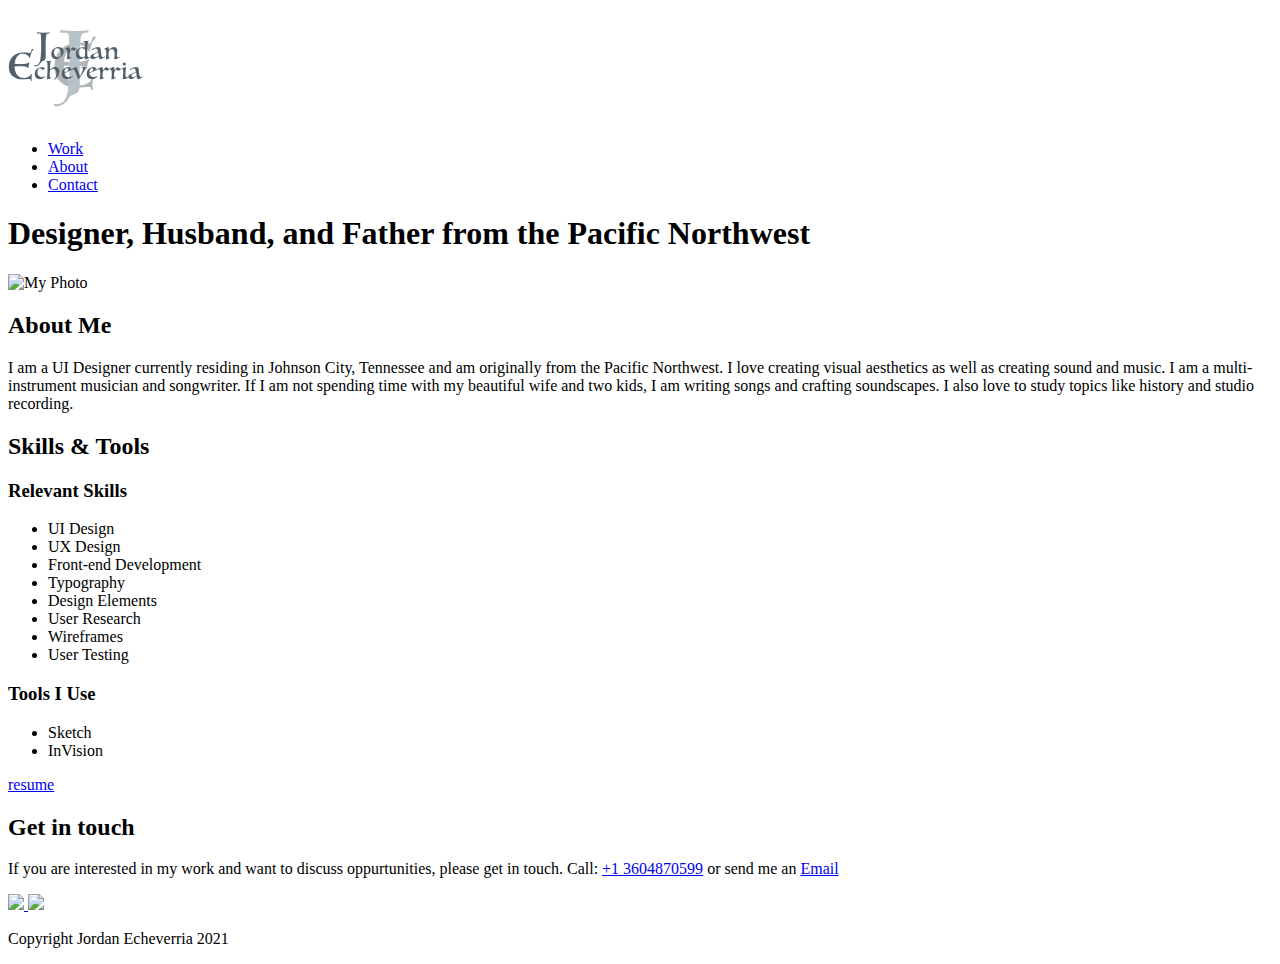
==== about jordan echeverria.html @ 2f31f10f "Change name of About.html" ====
<!DOCTYPE html>
<html lang="en" dir="ltr">

<head>
  <meta http-equiv="content-type" content="text/html; charset=utf-8">
  <meta name="author" content="Jordan Echeverria">
  <meta name="description" content="ui ux portfolio to display work">
  <title>skills and about me</title>
</head>

<body>

  <header>

    <div>
      <img src="img/logo.png" alt="Logo">
      <nav>
        <ul>
          <li><a href="index.html">Work</a></li>
          <li><a href="about.html">About</a></li>
          <li><a href="#contact">Contact</a></li>
        </ul>
      </nav>
    </div>
  </header>

  <main>

    <div>
      <div>
        <h1>Designer, Husband, and Father from the Pacific Northwest</h1>
        <div>

          <picture>
            <source srcset="img/my-photo-600px.png" media="(max-width:767px)">
            <img src="img/my-photo-1200px.png" alt="My Photo">
          </picture>

          <h2>About Me</h2>
          <p> I am a UI Designer currently residing in Johnson City, Tennessee and am originally from the Pacific Northwest.
            I love creating visual aesthetics as well as creating sound and music. I am a multi-instrument musician and songwriter.
            If I am not spending time with my beautiful wife and two kids, I am writing songs and crafting soundscapes.
            I also love to study topics like history and studio recording.</p>
          <h2>Skills & Tools</h2>
          <h3>Relevant Skills</h3>
          <ul>
            <li>UI Design</li>
            <li>UX Design</li>
            <li>Front-end Development</li>
            <li>Typography</li>
            <li>Design Elements</li>
            <li>User Research</li>
            <li>Wireframes</li>
            <li>User Testing</li>
          </ul>
          <h3>Tools I Use</h3>
           <ul>
            <li>Sketch</li>
            <li>InVision</li>
          </ul>


          <a href="files/Jordan-Echeverria.pdf" target="_blank">resume</a>
        </div>
      </div>
    </div>



  </main>

  <div>
   <div>
    <footer id="contact">

      <div>
        <h2>Get in touch</h2>
        <p>
          If you are interested in my work and want to discuss oppurtunities, please get in touch.
          Call: <a href="+13604870599">+1 3604870599</a> or send me an
          <a href="mailto:gideaonmeadows64@gmail.com">Email</a>
        </p>
      </div>
  </div>
  <div>
    <a href="https://www.linkedin.com/in/jordan-echeverria-629928214/" target="_blank"> <img src="http://via.placeholder.com/32x32">
    </a>
    <a href="https://www.instagram.com/gideonmeadows/" target="_blank"> <img src="http://via.placeholder.com/32x32">
    </a>
  <p> Copyright Jordan Echeverria 2021</p>
  </div>
  </div>

</body>

</html>
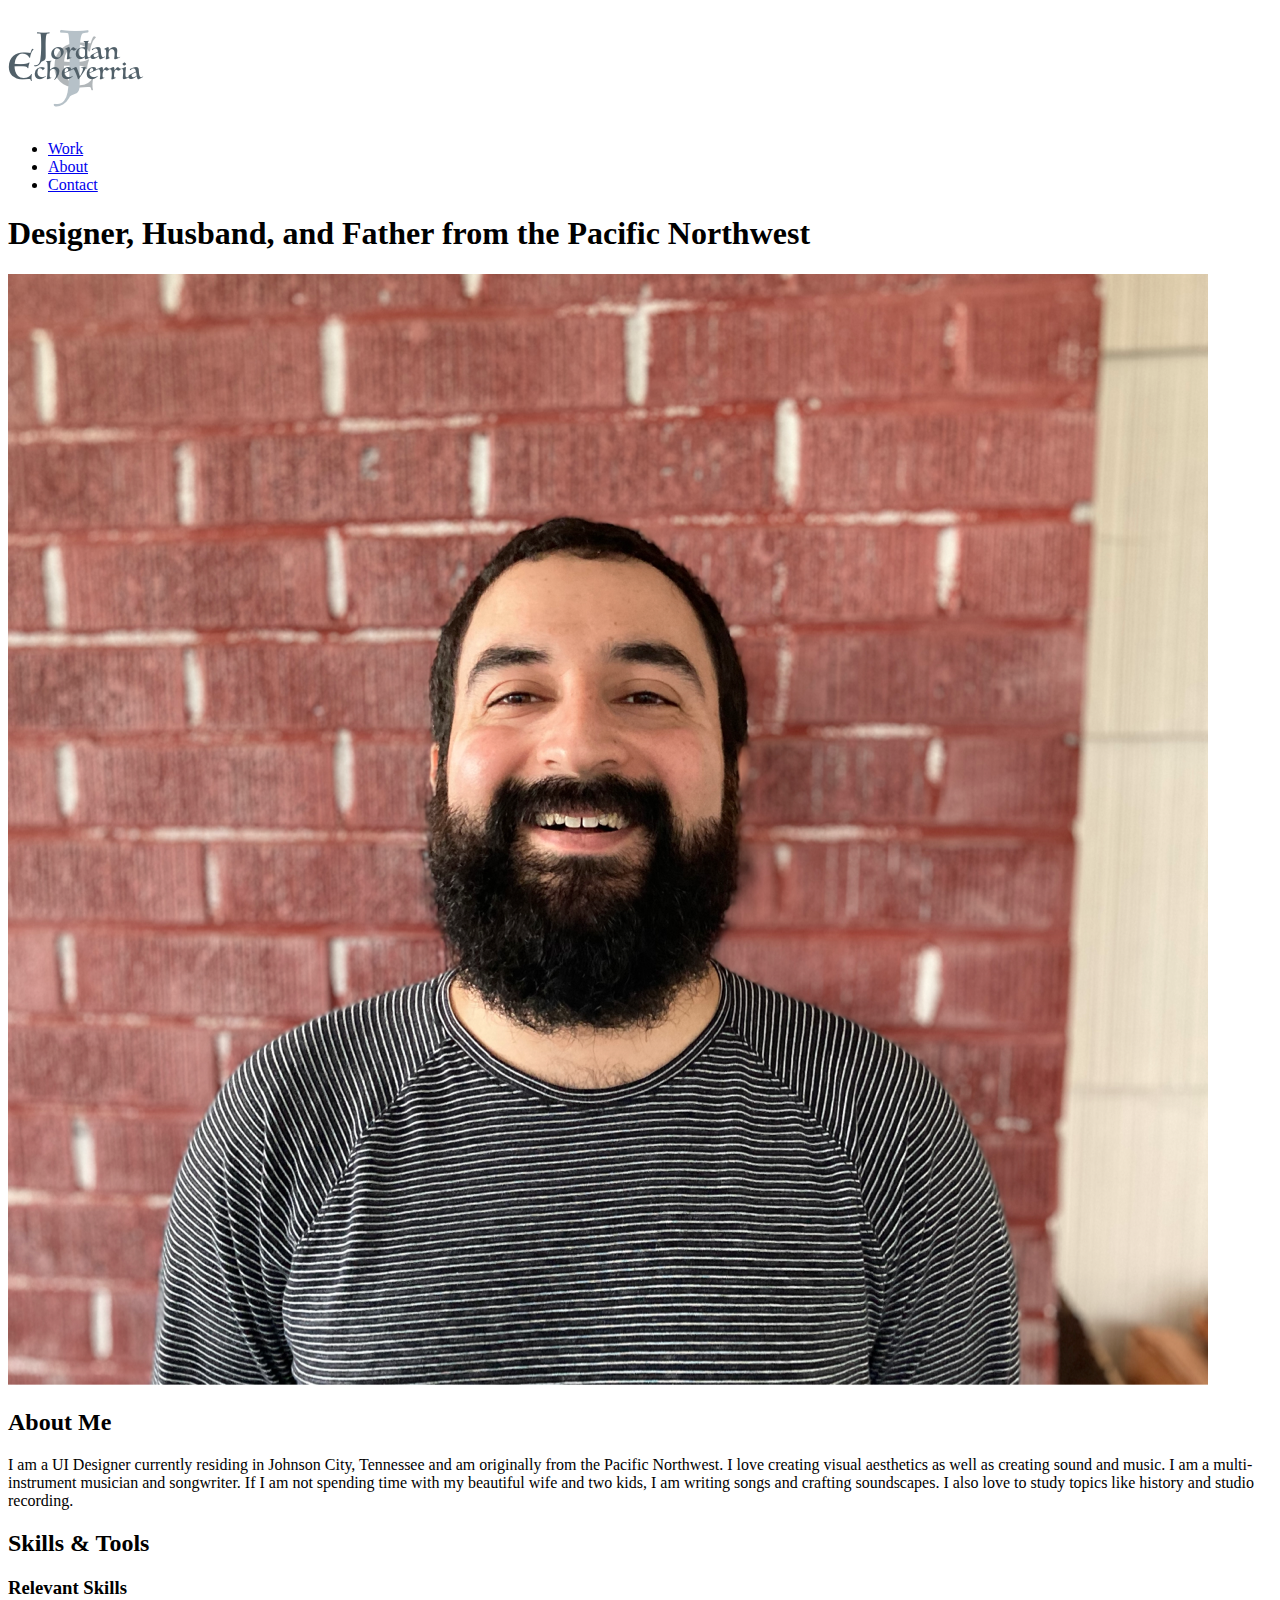
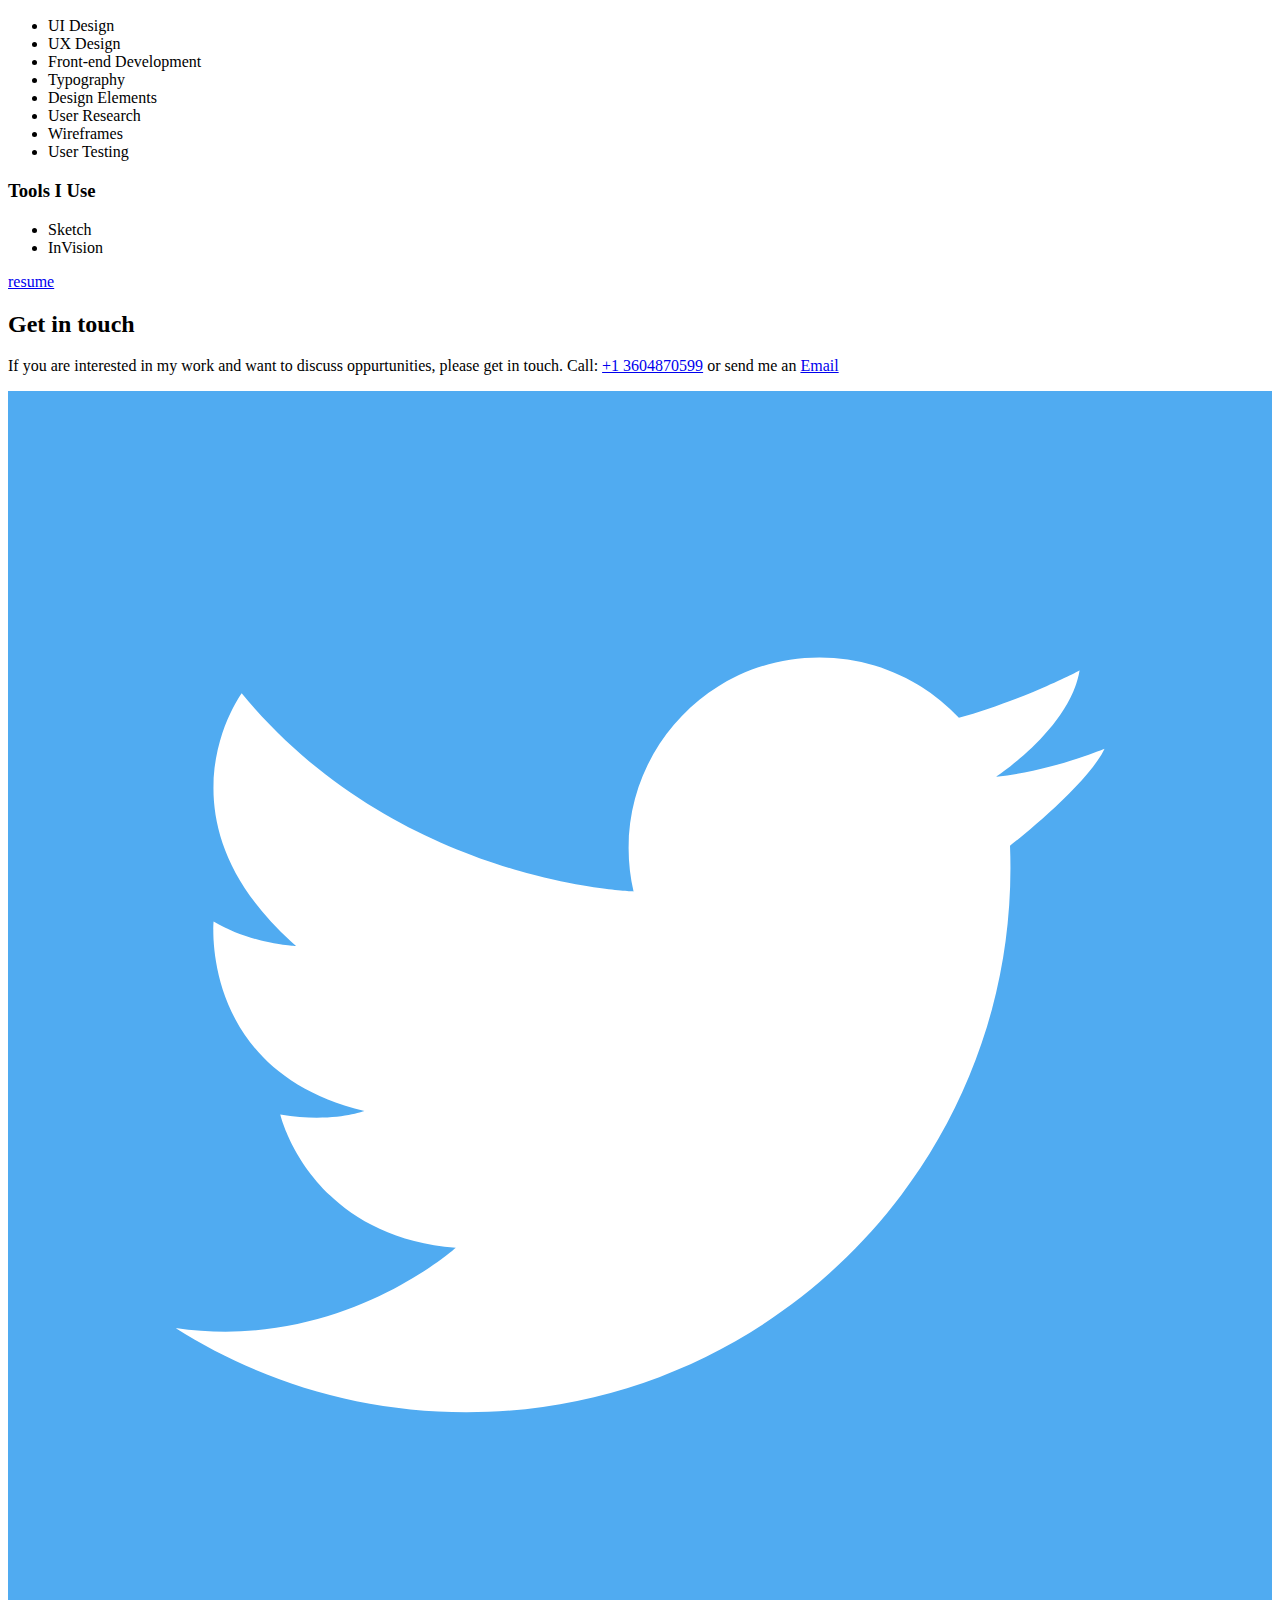
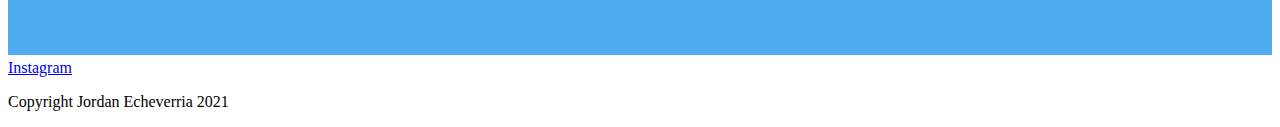
==== commit 47607cf9: "Adding icons" ====
--- a/about jordan echeverria.html
+++ b/about jordan echeverria.html
@@ -83,9 +83,22 @@
       </div>
   </div>
   <div>
-    <a href="https://www.linkedin.com/in/jordan-echeverria-629928214/" target="_blank"> <img src="http://via.placeholder.com/32x32">
+    <a href="https://www.linkedin.com/in/jordan-echeverria-629928214/" target="_blank">
+      <svg version="1.1" id="Capa_1" xmlns="http://www.w3.org/2000/svg" xmlns:xlink="http://www.w3.org/1999/xlink" x="0px" y="0px" viewBox="0 0 455.731 455.731" style="enable-background:new 0 0 455.731 455.731;" xml:space="preserve">
+        <g>
+            <rect x="0" y="0" style="fill:#50ABF1;" width="455.731" height="455.731" />
+            <path style="fill:#FFFFFF;" d="M60.377,337.822c30.33,19.236,66.308,30.368,104.875,30.368c108.349,0,196.18-87.841,196.18-196.18
+          c0-2.705-0.057-5.39-0.161-8.067c3.919-3.084,28.157-22.511,34.098-35c0,0-19.683,8.18-38.947,10.107
+          c-0.038,0-0.085,0.009-0.123,0.009c0,0,0.038-0.019,0.104-0.066c1.775-1.186,26.591-18.079,29.951-38.207
+          c0,0-13.922,7.431-33.415,13.932c-3.227,1.072-6.605,2.126-10.088,3.103c-12.565-13.41-30.425-21.78-50.25-21.78
+          c-38.027,0-68.841,30.805-68.841,68.803c0,5.362,0.617,10.581,1.784,15.592c-5.314-0.218-86.237-4.755-141.289-71.423
+          c0,0-32.902,44.917,19.607,91.105c0,0-15.962-0.636-29.733-8.864c0,0-5.058,54.416,54.407,68.329c0,0-11.701,4.432-30.368,1.272
+          c0,0,10.439,43.968,63.271,48.077c0,0-41.777,37.74-101.081,28.885L60.377,337.822z" />
+        </g>
+</svg>
     </a>
-    <a href="https://www.instagram.com/gideonmeadows/" target="_blank"> <img src="http://via.placeholder.com/32x32">
+    <a href="https://www.instagram.com/gideonmeadows/" target="_blank"> <li class="menu-item">Instagram</a>
+              </li>
     </a>
   <p> Copyright Jordan Echeverria 2021</p>
   </div>
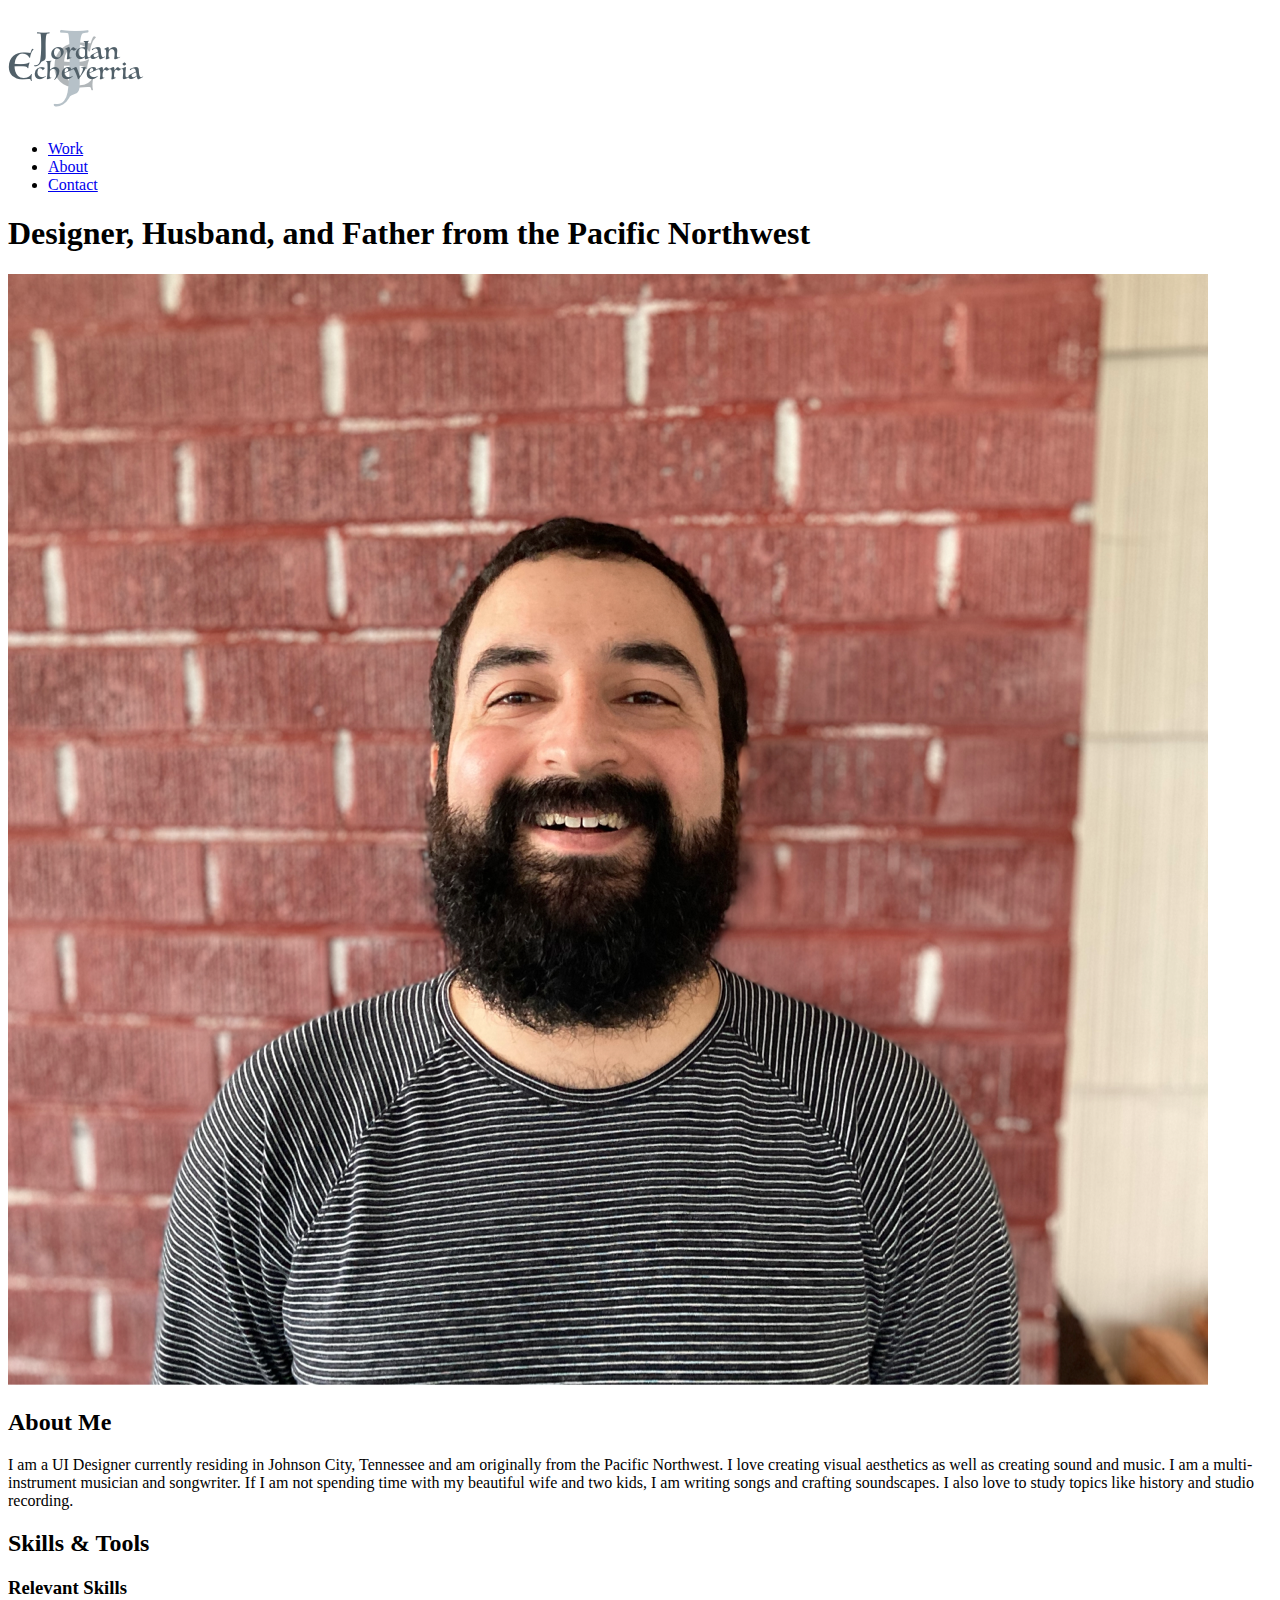
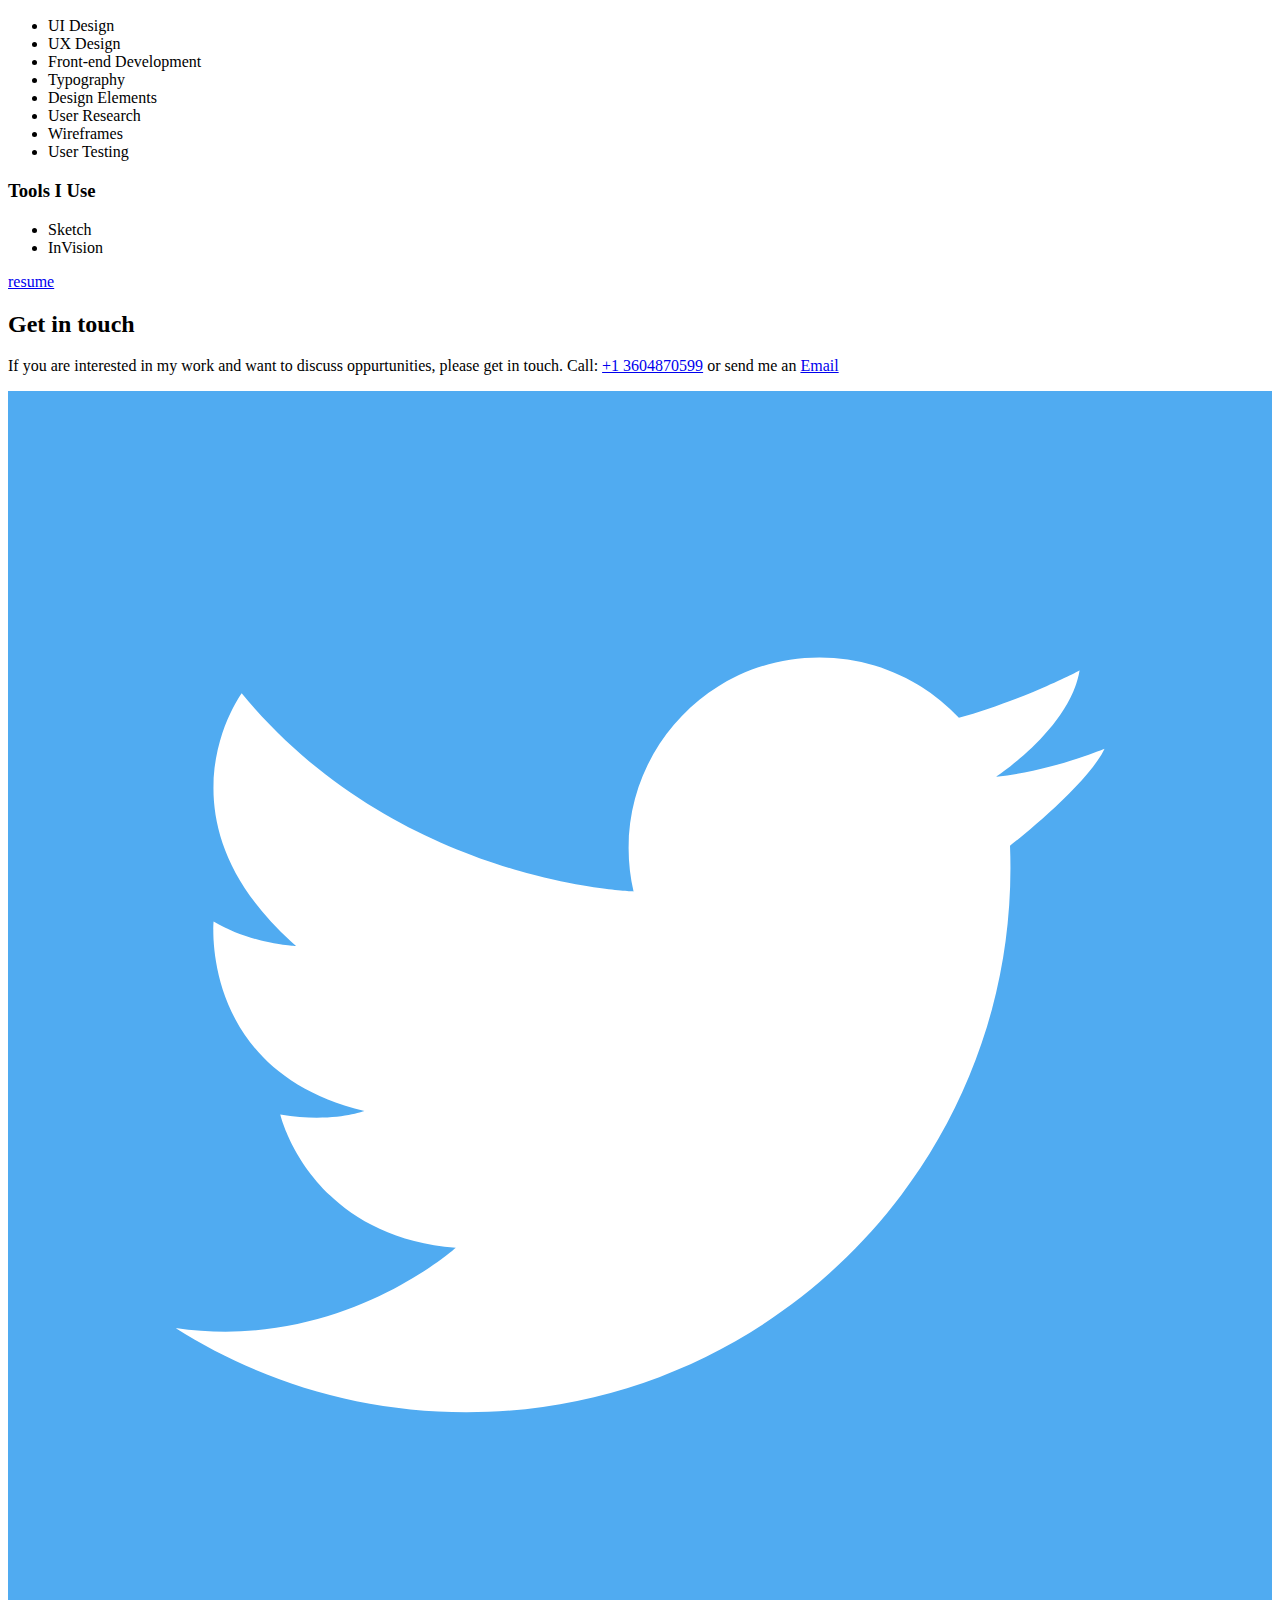
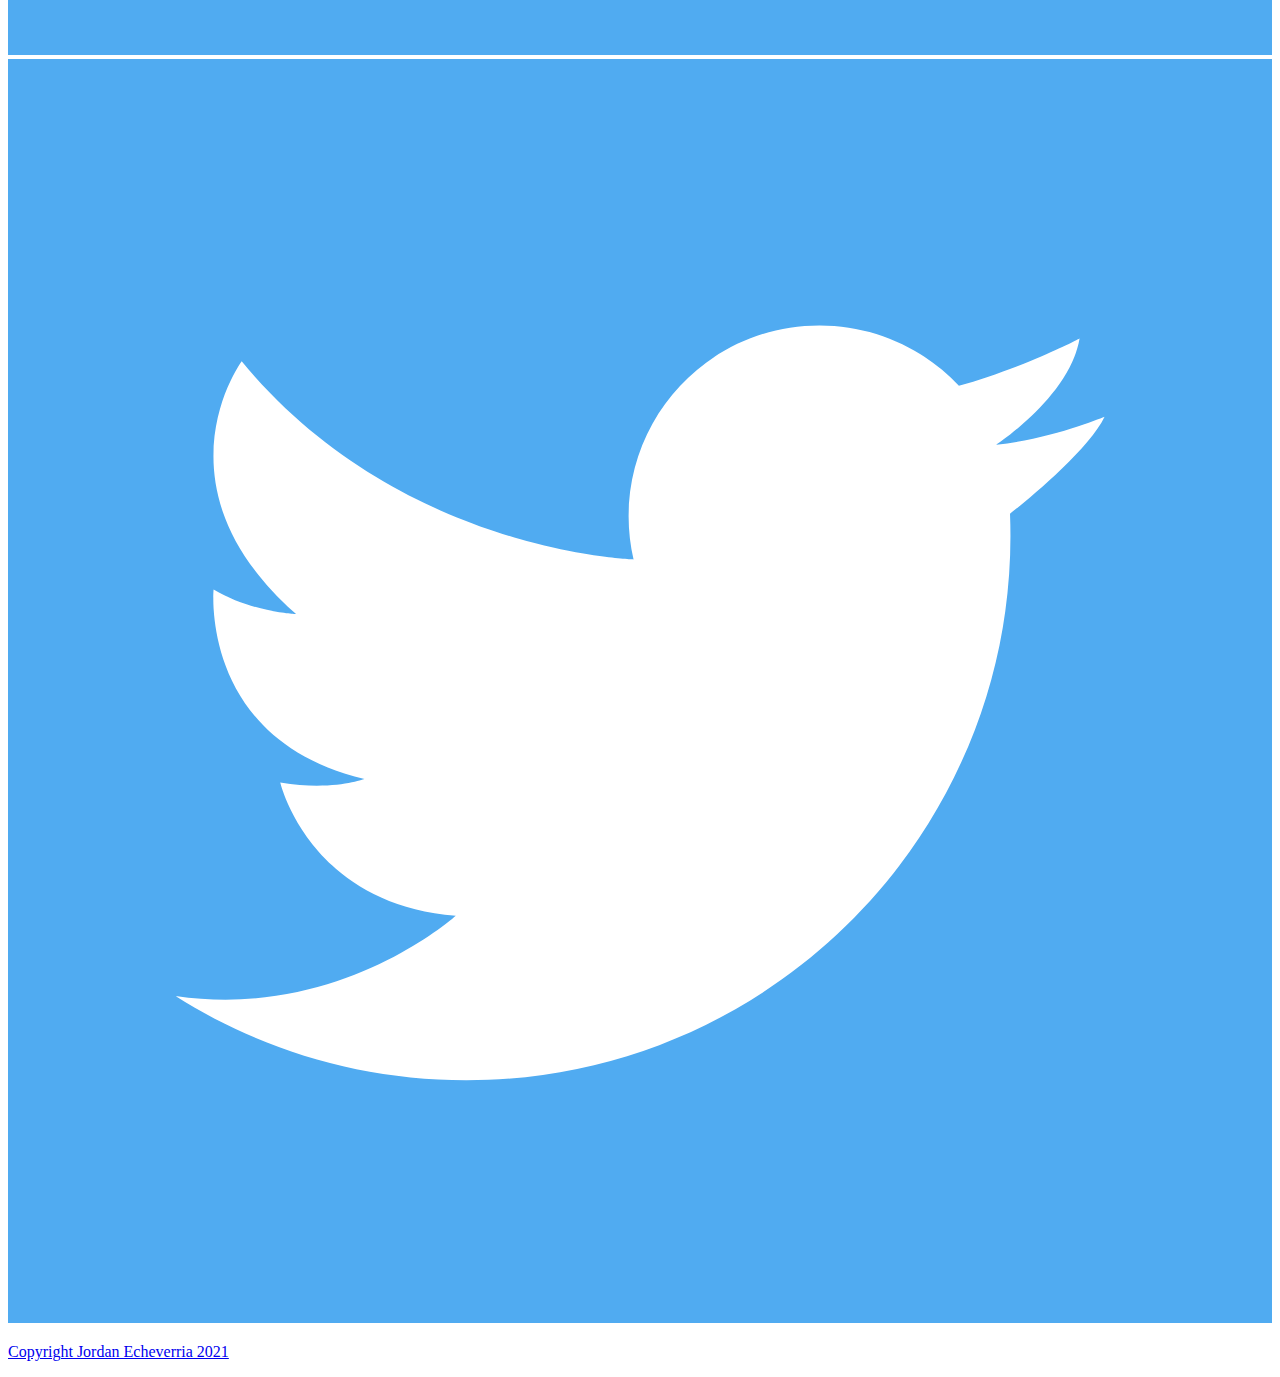
==== commit 388f7afc: "adding icons" ====
--- a/about jordan echeverria.html
+++ b/about jordan echeverria.html
@@ -97,9 +97,19 @@
         </g>
 </svg>
     </a>
-    <a href="https://www.instagram.com/gideonmeadows/" target="_blank"> <li class="menu-item">Instagram</a>
-              </li>
-    </a>
+    <a href="https://www.instagram.com/gideonmeadows/" target="_blank">
+      <svg version="1.1" id="Capa_1" xmlns="http://www.w3.org/2000/svg" xmlns:xlink="http://www.w3.org/1999/xlink" x="0px" y="0px" viewBox="0 0 455.731 455.731" style="enable-background:new 0 0 455.731 455.731;" xml:space="preserve">
+        <g>
+            <rect x="0" y="0" style="fill:#50ABF1;" width="455.731" height="455.731" />
+            <path style="fill:#FFFFFF;" d="M60.377,337.822c30.33,19.236,66.308,30.368,104.875,30.368c108.349,0,196.18-87.841,196.18-196.18
+          c0-2.705-0.057-5.39-0.161-8.067c3.919-3.084,28.157-22.511,34.098-35c0,0-19.683,8.18-38.947,10.107
+          c-0.038,0-0.085,0.009-0.123,0.009c0,0,0.038-0.019,0.104-0.066c1.775-1.186,26.591-18.079,29.951-38.207
+          c0,0-13.922,7.431-33.415,13.932c-3.227,1.072-6.605,2.126-10.088,3.103c-12.565-13.41-30.425-21.78-50.25-21.78
+          c-38.027,0-68.841,30.805-68.841,68.803c0,5.362,0.617,10.581,1.784,15.592c-5.314-0.218-86.237-4.755-141.289-71.423
+          c0,0-32.902,44.917,19.607,91.105c0,0-15.962-0.636-29.733-8.864c0,0-5.058,54.416,54.407,68.329c0,0-11.701,4.432-30.368,1.272
+          c0,0,10.439,43.968,63.271,48.077c0,0-41.777,37.74-101.081,28.885L60.377,337.822z" />
+        </g>
+</svg>
   <p> Copyright Jordan Echeverria 2021</p>
   </div>
   </div>
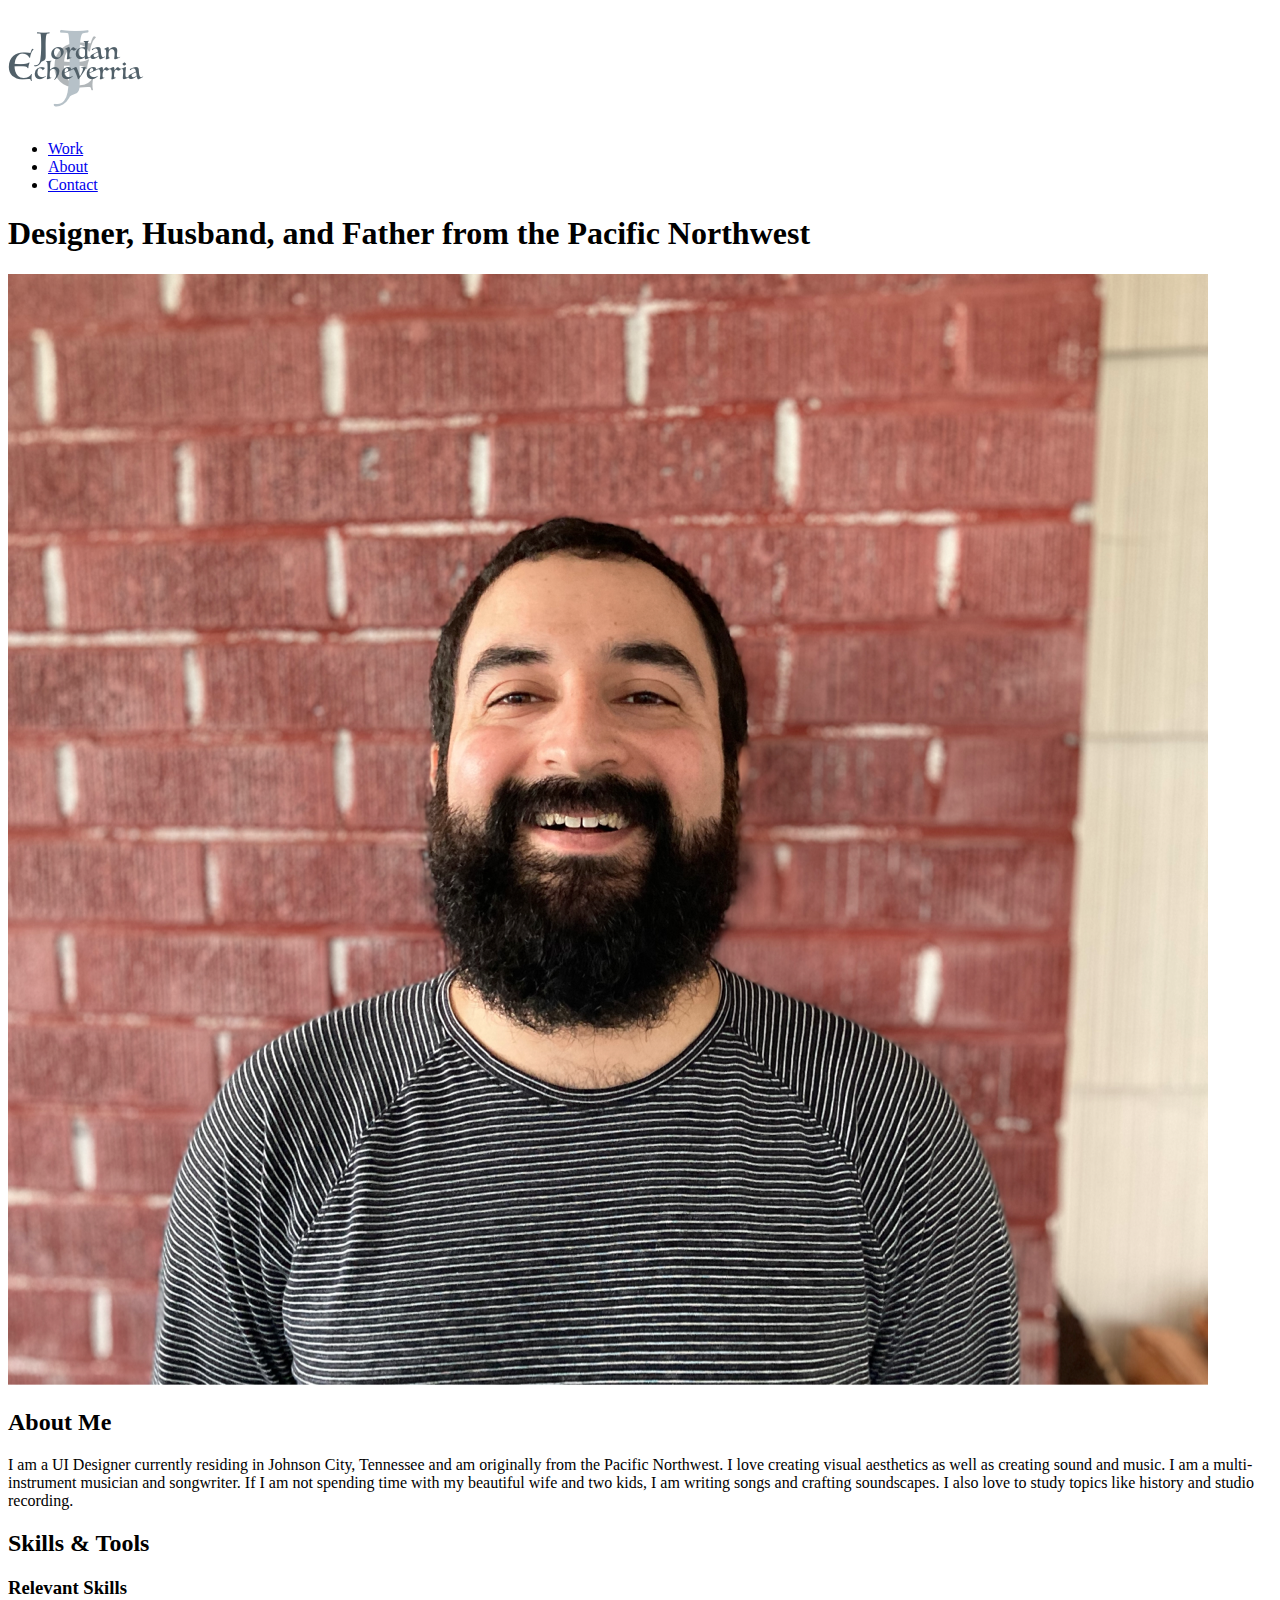
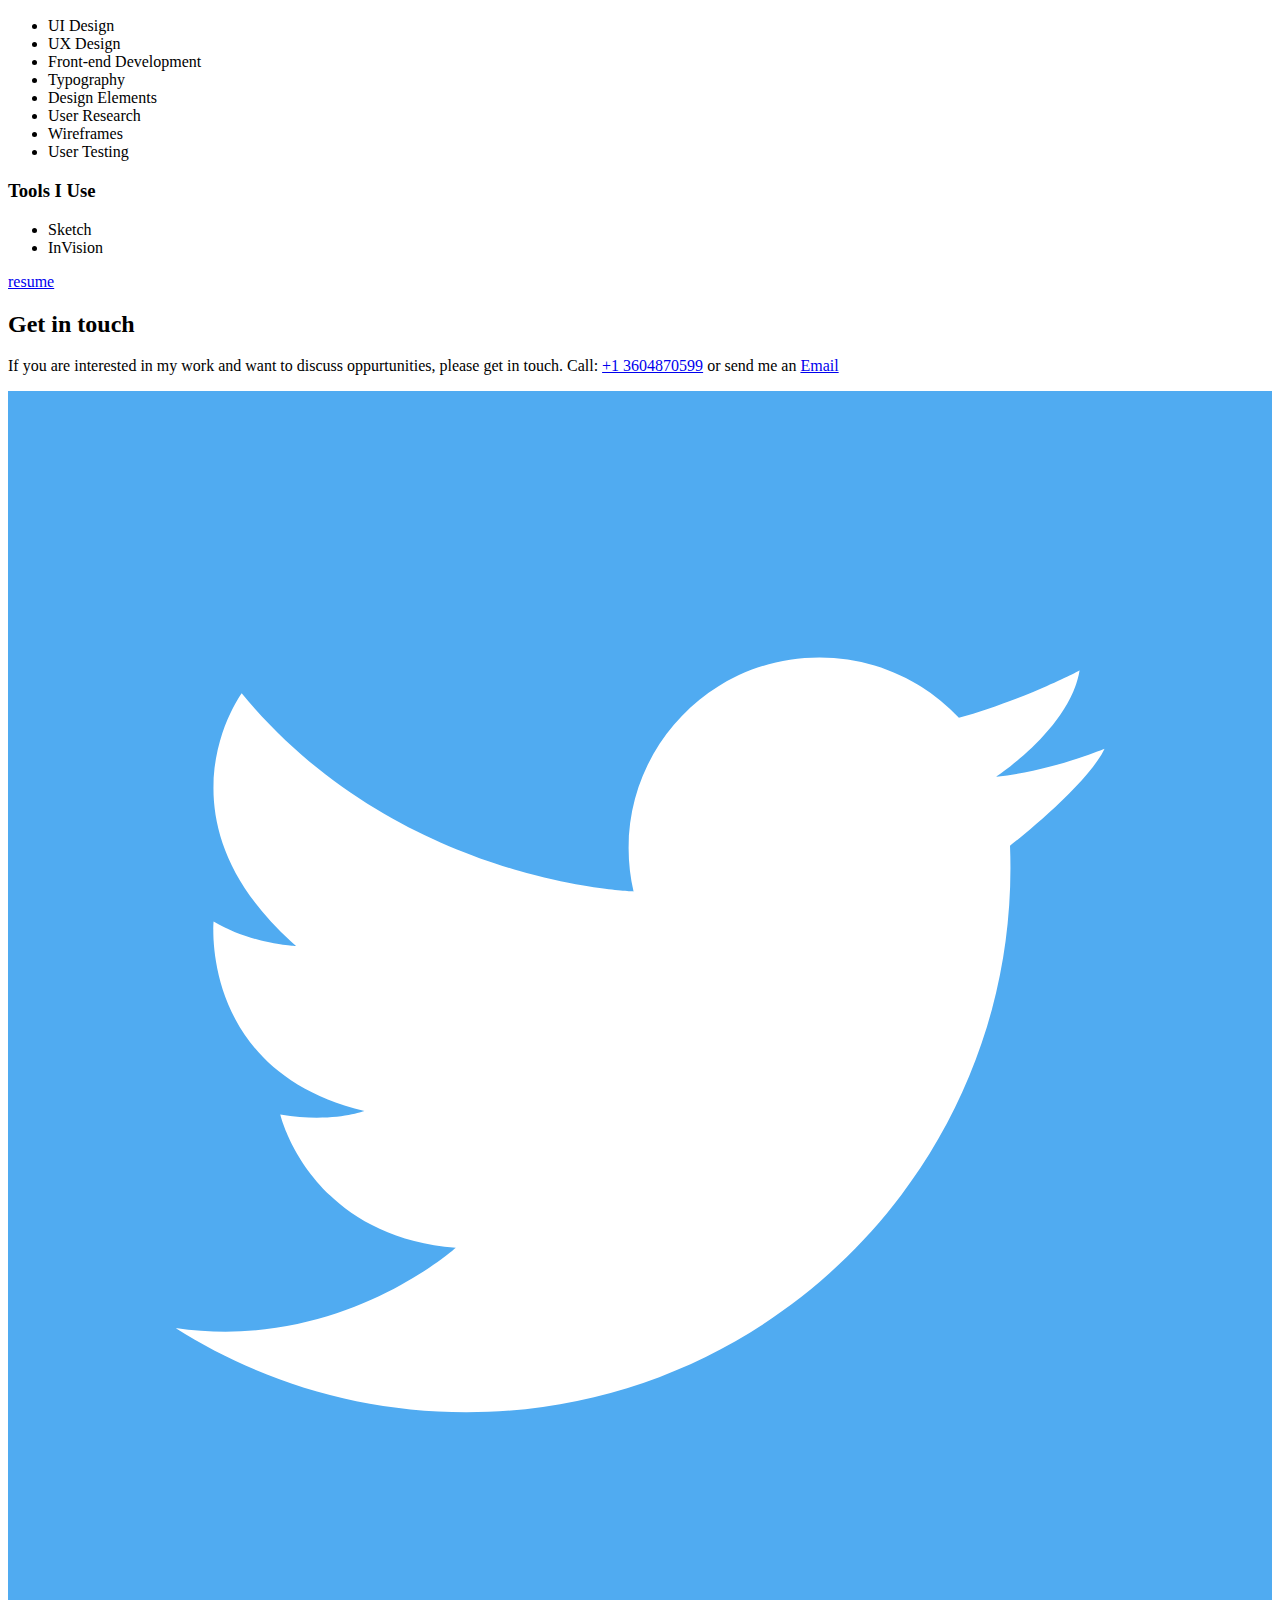
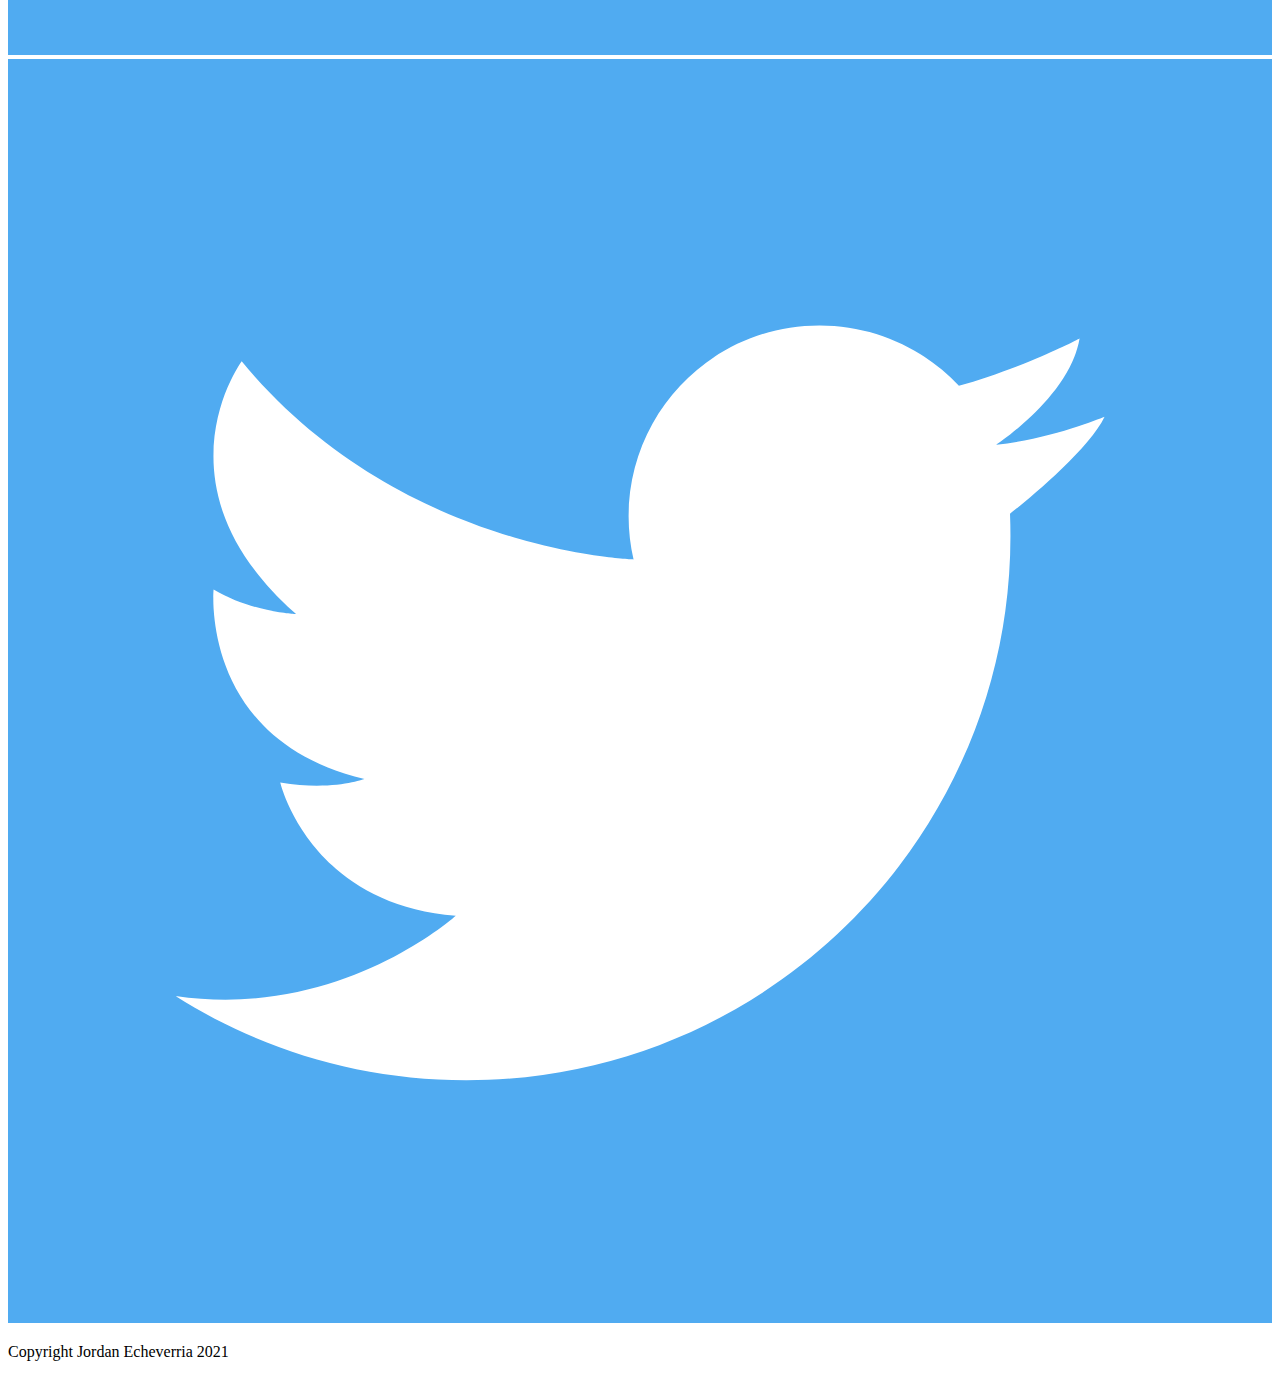
==== commit 4b58b0f0: "adding icons" ====
--- a/about jordan echeverria.html
+++ b/about jordan echeverria.html
@@ -110,6 +110,7 @@
           c0,0,10.439,43.968,63.271,48.077c0,0-41.777,37.74-101.081,28.885L60.377,337.822z" />
         </g>
 </svg>
+</a>
   <p> Copyright Jordan Echeverria 2021</p>
   </div>
   </div>
